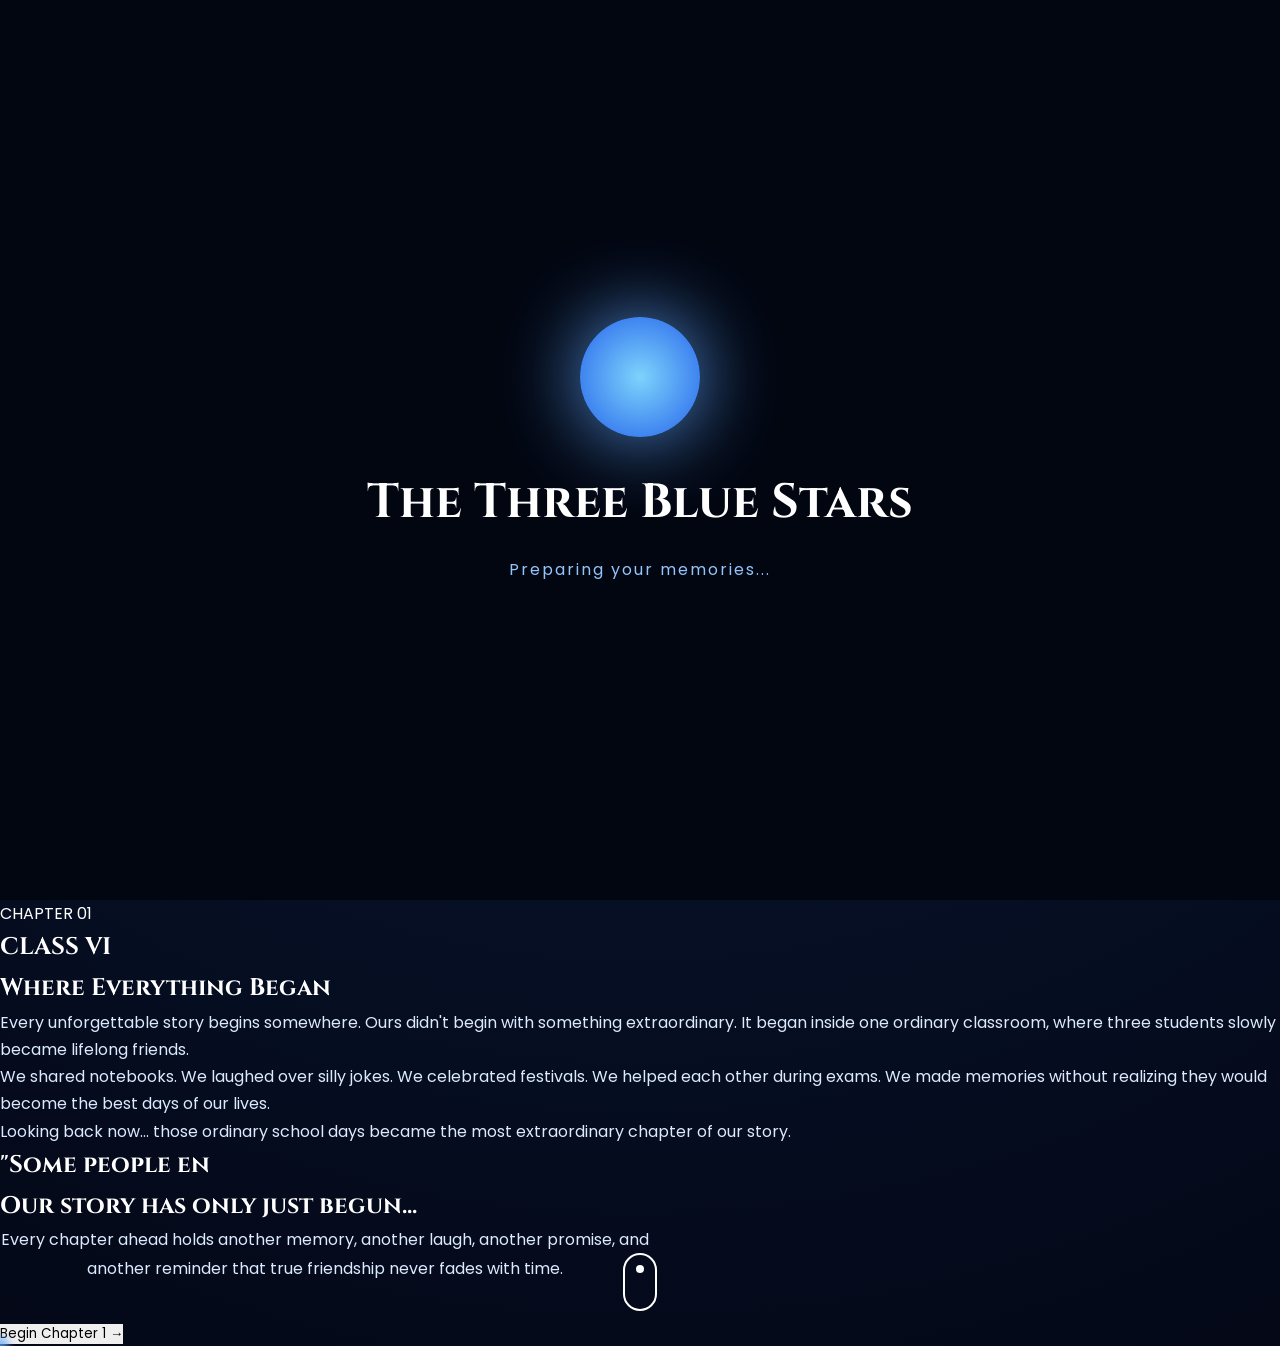
==== index.html @ 02bfa2e8 "Add files via upload" ====
<!DOCTYPE html>
<html lang="en">

<head>

    <meta charset="UTF-8">

    <meta name="viewport" content="width=device-width, initial-scale=1.0">

    <meta name="description"
        content="The Three Blue Stars - An anime-inspired friendship story of Nishita, Govind, and Harsh.">

    <meta name="theme-color" content="#050b2e">

    <!-- Open Graph -->

    <meta property="og:title" content="The Three Blue Stars">

    <meta property="og:description"
        content="A friendship journey written among the stars.">

    <meta property="og:type" content="website">

    <title>The Three Blue Stars</title>

    <!-- Styles -->

    <link rel="stylesheet" href="style.css">

    <!-- Google Fonts -->

    <link href="https://fonts.googleapis.com/css2?family=Cinzel:wght@400;700&family=Poppins:wght@300;400;500;600;700&display=swap"
        rel="stylesheet">

    <!-- Font Awesome -->

    <link rel="stylesheet"
        href="https://cdnjs.cloudflare.com/ajax/libs/font-awesome/6.7.1/css/all.min.css">

    <!-- AOS -->

    <link rel="stylesheet"
        href="https://unpkg.com/aos@2.3.4/dist/aos.css">

</head>

<body>

    <!-- ========================= -->
    <!-- LOADER -->
    <!-- ========================= -->

    <div id="loader">

        <div class="loader-content">

            <div class="planet"></div>

            <h1>The Three Blue Stars</h1>

            <p>Preparing your memories...</p>

        </div>

    </div>

    <!-- ========================= -->
    <!-- BACKGROUND -->
    <!-- ========================= -->

    <div id="stars"></div>

    <div id="stars2"></div>

    <div id="stars3"></div>

    <div class="gradient"></div>

    <!-- ========================= -->
    <!-- MUSIC -->
    <!-- ========================= -->

    <audio id="bgMusic" loop>

        <source src="assets/music/music.mp3" type="audio/mpeg">

    </audio>

    <button id="musicBtn">

        <i class="fa-solid fa-music"></i>

    </button>

    <main>

        <!-- ========================= -->
        <!-- HERO -->
        <!-- ========================= -->

        <section class="hero">

            <div class="hero-content">

                <h3 data-aos="fade-up">

                    AN ANIME STORY

                </h3>

                <h1 data-aos="zoom-in">

                    THE THREE

                    <br>

                    BLUE STARS

                </h1>

                <h2 data-aos="fade-up">

                    Nishita 💙 Govind 💙 Harsh

                </h2>

                <p data-aos="fade-up">

                    Some friendships don't need daily conversations.

                    <br><br>

                    They simply stay...

                    even when life changes.

                </p>

                <button id="startJourney">

                    Begin Our Journey

                </button>

            </div>

        </section>

        <!-- ========================= -->
        <!-- SCROLL -->
        <!-- ========================= -->

        <div class="scroll">

            <span></span>

        </div>

        <!-- ========================= -->
        <!-- CHAPTER 1 PREVIEW -->
        <!-- ========================= -->

        <section class="chapter">

            <div class="chapterTitle" data-aos="fade-up">

                CHAPTER 01

            </div>

            <h1 data-aos="zoom-in">

                CLASS VI

            </h1>

            <h2 data-aos="fade-up">

                Where Everything Began

            </h2>

            <div class="story">

                <p>

                    Every unforgettable story begins somewhere.

                    Ours didn't begin with something extraordinary.

                    It began inside one ordinary classroom,
                    where three students slowly became
                    lifelong friends.

                </p>

                <p>

                    We shared notebooks.

                    We laughed over silly jokes.

                    We celebrated festivals.

                    We helped each other during exams.

                    We made memories without realizing
                    they would become the best days of our lives.

                </p>

                <p>

                    Looking back now...

                    those ordinary school days became
                    the most extraordinary chapter of our story.

                </p>

            </div>

        </section>

                <!-- ========================= -->
        <!-- FRIENDSHIP QUOTE -->
        <!-- ========================= -->

        <section class="quote">

            <h1 data-aos="zoom-in">

                "Some people enter our lives for a season...

                You two became my home."

            </h1>

        </section>

        <!-- ========================= -->
        <!-- JOURNEY CONTINUES -->
        <!-- ========================= -->

        <section class="next">

            <h2>

                Our story has only just begun...

            </h2>

            <p style="max-width:650px;text-align:center;margin-bottom:35px;color:#dbeafe;line-height:1.8;">

                Every chapter ahead holds another memory,
                another laugh,
                another promise,
                and another reminder that true friendship
                never fades with time.

            </p>

            <a href="pages/chapter1.html">

                <button type="button">

                    Begin Chapter 1 →

                </button>

            </a>

        </section>

    </main>

    <!-- ========================= -->
    <!-- CURSOR -->
    <!-- ========================= -->

    <div class="cursor"></div>

    <!-- ========================= -->
    <!-- SCRIPTS -->
    <!-- ========================= -->

    <script src="https://unpkg.com/aos@2.3.4/dist/aos.js"></script>

    <script>

        AOS.init({

            duration: 1200,
            once: true,
            offset: 80

        });

        document.getElementById("startJourney").addEventListener("click", function () {

            window.location.href = "pages/chapter1.html";

        });

    </script>

    <script src="script.js"></script>

</body>

</html>
---- style.css ----
/*==================================================
THE THREE BLUE STARS
Premium Anime Friendship Website
Author : Nishita
==================================================*/


/*==================================================
GOOGLE FONT
==================================================*/

@import url('https://fonts.googleapis.com/css2?family=Cinzel:wght@400;600;700&family=Poppins:wght@300;400;500;600;700&display=swap');


/*==================================================
CSS VARIABLES
==================================================*/

:root{

    --bg:#040817;
    --bg2:#07142d;
    --primary:#60a5fa;
    --secondary:#2563eb;
    --light:#ffffff;
    --text:#dbeafe;
    --glass:rgba(255,255,255,.08);
    --border:rgba(255,255,255,.12);
    --shadow:0 15px 40px rgba(0,0,0,.35);
    --radius:28px;
    --transition:.4s ease;

}


/*==================================================
RESET
==================================================*/

*{

    margin:0;
    padding:0;
    box-sizing:border-box;

}

html{

    scroll-behavior:smooth;

}

body{

    background:
    radial-gradient(circle at top,#12326d 0%,#07142d 35%,#040817 100%);

    color:var(--light);

    font-family:'Poppins',sans-serif;

    overflow-x:hidden;

    min-height:100vh;

    line-height:1.7;

    position:relative;

}


/*==================================================
SCROLLBAR
==================================================*/

::-webkit-scrollbar{

    width:10px;

}

::-webkit-scrollbar-track{

    background:#020611;

}

::-webkit-scrollbar-thumb{

    background:linear-gradient(

    var(--secondary),

    var(--primary)

    );

    border-radius:50px;

}


/*==================================================
SELECTION
==================================================*/

::selection{

    background:#2563eb;

    color:white;

}


/*==================================================
HEADINGS
==================================================*/

h1,h2,h3{

    font-family:'Cinzel',serif;

    font-weight:700;

}

p{

    color:var(--text);

}


/*==================================================
LINKS
==================================================*/

a{

    color:inherit;

    text-decoration:none;

}


/*==================================================
IMAGES
==================================================*/

img{

    max-width:100%;

    display:block;

}


/*==================================================
BUTTONS
==================================================*/

button{

    cursor:pointer;

    border:none;

    outline:none;

    transition:var(--transition);

    font-family:'Poppins',sans-serif;

}


/*==================================================
BACKGROUND STARS
==================================================*/

#stars,
#stars2,
#stars3{

    position:fixed;

    inset:0;

    overflow:hidden;

    pointer-events:none;

    z-index:-3;

}

.star{

    position:absolute;

    width:2px;

    height:2px;

    background:white;

    border-radius:50%;

    animation:twinkle linear infinite;

}

@keyframes twinkle{

    0%{

        opacity:.2;

        transform:scale(.8);

    }

    50%{

        opacity:1;

        transform:scale(1.4);

    }

    100%{

        opacity:.2;

        transform:scale(.8);

    }

}


/*==================================================
GRADIENT OVERLAY
==================================================*/

.gradient{

    position:fixed;

    inset:0;

    background:

    radial-gradient(circle at center,

    rgba(96,165,250,.12),

    transparent 70%);

    pointer-events:none;

    z-index:-2;

}


/*==================================================
LOADER
==================================================*/

#loader{

    position:fixed;

    inset:0;

    background:#020611;

    display:flex;

    justify-content:center;

    align-items:center;

    z-index:99999;

    transition:.8s;

}

.loader-content{

    text-align:center;

}

.loader-content h1{

    margin-top:25px;

    font-size:48px;

    color:white;

}

.loader-content p{

    margin-top:12px;

    color:#93c5fd;

    letter-spacing:2px;

}

.planet{

    width:120px;

    height:120px;

    border-radius:50%;

    margin:auto;

    background:

    radial-gradient(circle,

    #7dd3fc,

    #2563eb);

    box-shadow:

    0 0 80px rgba(96,165,250,.9);

    animation:planetSpin 8s linear infinite;

}

@keyframes planetSpin{

    from{

        transform:rotate(0deg);

    }

    to{

        transform:rotate(360deg);

    }

}


/*==================================================
COMMON CONTAINER
==================================================*/

main{

    position:relative;

    z-index:2;

    width:100%;

}

section{

    position:relative;

}
/*==================================================
HERO SECTION
==================================================*/

.hero{

    width:100%;
    min-height:100vh;

    display:flex;
    justify-content:center;
    align-items:center;

    text-align:center;

    padding:80px 20px;

    position:relative;

}

.hero-content{

    width:100%;
    max-width:950px;

    z-index:10;

}

.hero h3{

    font-size:18px;

    letter-spacing:8px;

    color:#7dd3fc;

    text-transform:uppercase;

    margin-bottom:25px;

    animation:fadeDown 1s ease;

}

.hero h1{

    font-size:90px;

    line-height:1.05;

    margin-bottom:30px;

    background:linear-gradient(
    90deg,
    #ffffff,
    #7dd3fc,
    #60a5fa,
    #2563eb);

    -webkit-background-clip:text;
    -webkit-text-fill-color:transparent;

    text-shadow:

    0 0 35px rgba(96,165,250,.45);

    animation:zoomIn 1.2s ease;

}

.hero h2{

    font-size:34px;

    font-weight:500;

    color:white;

    margin-bottom:35px;

    animation:fadeUp 1.5s ease;

}

.hero p{

    font-size:21px;

    line-height:2;

    color:#dbeafe;

    max-width:760px;

    margin:auto;

    animation:fadeUp 1.8s ease;

}


/*==================================================
START BUTTON
==================================================*/

#startJourney{

    margin-top:50px;

    padding:18px 58px;

    border-radius:60px;

    font-size:18px;

    font-weight:700;

    color:white;

    background:

    linear-gradient(
    135deg,
    #2563eb,
    #60a5fa);

    box-shadow:

    0 0 30px rgba(59,130,246,.45);

    transition:.45s;

}

#startJourney:hover{

    transform:

    translateY(-8px)
    scale(1.05);

    box-shadow:

    0 0 70px rgba(96,165,250,.9);

}

#startJourney:active{

    transform:scale(.95);

}


/*==================================================
MUSIC BUTTON
==================================================*/

#musicBtn{

    position:fixed;

    top:30px;

    right:30px;

    width:60px;

    height:60px;

    border-radius:50%;

    background:rgba(255,255,255,.08);

    backdrop-filter:blur(18px);

    border:1px solid rgba(255,255,255,.15);

    color:white;

    font-size:22px;

    display:flex;

    justify-content:center;

    align-items:center;

    z-index:1000;

    transition:.35s;

}

#musicBtn:hover{

    transform:

    rotate(20deg)
    scale(1.1);

    background:#2563eb;

    box-shadow:

    0 0 30px rgba(59,130,246,.8);

}


/*==================================================
SCROLL INDICATOR
==================================================*/

.scroll{

    position:absolute;

    bottom:35px;

    left:50%;

    transform:translateX(-50%);

}

.scroll span{

    width:34px;

    height:58px;

    border:2px solid white;

    display:block;

    border-radius:40px;

    position:relative;

}

.scroll span::before{

    content:"";

    position:absolute;

    left:50%;

    top:10px;

    transform:translateX(-50%);

    width:8px;

    height:8px;

    border-radius:50%;

    background:white;

    animation:mouseScroll 2s infinite;

}

@keyframes mouseScroll{

    0%{

        top:10px;
        opacity:1;

    }

    100%{

        top:35px;
        opacity:0;

    }

}


/*==================================================
CURSOR GLOW
==================================================*/

.cursor{

    position:fixed;

    width:22px;

    height:22px;

    border-radius:50%;

    pointer-events:none;

    background:

    radial-gradient(circle,

    rgba(96,165,250,.95),

    transparent);

    filter:blur(3px);

    z-index:9999;

    transform:translate(-50%,-50%);

}


/*==================================================
FLOATING LIGHT EFFECT
==================================================*/

.hero::before{

    content:"";

    position:absolute;

    width:700px;

    height:700px;

    border-radius:50%;

    background:

    radial-gradient(circle,

    rgba(37,99,235,.18),

    transparent 70%);

    animation:floatGlow 8s ease-in-out infinite;

}

@keyframes floatGlow{

    0%{

        transform:translateY(-30px);

    }

    50%{

        transform:translateY(30px);

    }

    100%{

        transform:translateY(-30px);

    }

}


/*==================================================
ANIMATIONS
==================================================*/

@keyframes fadeDown{

    from{

        opacity:0;

        transform:translateY(-40px);

    }

    to{

        opacity:1;

        transform:translateY(0);

    }

}

@keyframes fadeUp{

    from{

        opacity:0;

        transform:translateY(50px);

    }

    to{

        opacity:1;

        transform:translateY(0);

    }

}

@keyframes zoomIn{

    from{

        opacity:0;

        transform:scale(.8);

    }

    to{

        opacity:1;

        transform:scale(1);

    }

}
/*==================================================
CHAPTER PAGES
==================================================*/

.chapter-page{

    width:100%;
    min-height:100vh;

    padding:80px 8%;

    position:relative;

}

.back-home{

    margin-bottom:60px;

}

.back-home a{

    display:inline-flex;

    align-items:center;

    gap:12px;

    padding:14px 28px;

    border-radius:50px;

    background:rgba(255,255,255,.06);

    border:1px solid rgba(255,255,255,.1);

    backdrop-filter:blur(18px);

    transition:.4s;

}

.back-home a:hover{

    background:#2563eb;

    transform:translateY(-5px);

    box-shadow:0 10px 35px rgba(59,130,246,.4);

}


/*==================================================
CHAPTER HERO
==================================================*/

.chapterHero{

    text-align:center;

    margin-bottom:90px;

}

.chapterHero h3{

    color:#7dd3fc;

    letter-spacing:8px;

    margin-bottom:20px;

    font-size:18px;

}

.chapterHero h1{

    font-size:72px;

    margin-bottom:20px;

    background:linear-gradient(90deg,#fff,#7dd3fc,#60a5fa);

    -webkit-background-clip:text;

    -webkit-text-fill-color:transparent;

}

.chapterHero h2{

    color:#dbeafe;

    font-weight:400;

    font-size:28px;

}


/*==================================================
GLASS CARD
==================================================*/

.glass{

    width:100%;

    background:rgba(255,255,255,.07);

    backdrop-filter:blur(20px);

    border:1px solid rgba(255,255,255,.12);

    border-radius:30px;

    padding:45px;

    box-shadow:0 20px 50px rgba(0,0,0,.25);

    transition:.45s;

}

.glass:hover{

    transform:translateY(-10px);

    box-shadow:0 25px 60px rgba(59,130,246,.25);

}


/*==================================================
SCENE
==================================================*/

.scene{

    margin:80px auto;

    max-width:1000px;

}

.scene h2{

    font-size:38px;

    margin-bottom:30px;

    color:white;

}

.scene p{

    font-size:20px;

    line-height:2;

    color:#dbeafe;

}

.reverse{

    text-align:right;

}


/*==================================================
STORY CARD
==================================================*/

.storyCard{

    background:rgba(255,255,255,.05);

    border-left:4px solid #60a5fa;

    padding:30px;

    border-radius:20px;

    margin:30px 0;

    transition:.4s;

}

.storyCard:hover{

    transform:translateX(10px);

    background:rgba(96,165,250,.08);

}


/*==================================================
MISSION CARDS
==================================================*/

.missionContainer{

    display:grid;

    grid-template-columns:repeat(auto-fit,minmax(320px,1fr));

    gap:35px;

    margin-top:60px;

}

.missionCard{

    background:rgba(255,255,255,.06);

    border:1px solid rgba(255,255,255,.12);

    border-radius:28px;

    padding:35px;

    backdrop-filter:blur(18px);

    transition:.45s;

}

.missionCard:hover{

    transform:translateY(-12px);

    box-shadow:0 20px 55px rgba(59,130,246,.25);

}

.level{

    display:inline-block;

    background:#2563eb;

    padding:8px 20px;

    border-radius:30px;

    margin-bottom:25px;

    font-size:14px;

    letter-spacing:2px;

}

.missionCard h2{

    margin-bottom:20px;

    color:white;

}

.missionCard p{

    margin-bottom:30px;

    line-height:1.9;

}

.missionBtn{

    width:100%;

    padding:16px;

    border-radius:40px;

    background:linear-gradient(135deg,#2563eb,#60a5fa);

    color:white;

    font-weight:600;

}

.missionBtn:hover{

    transform:scale(1.03);

}


/*==================================================
QUOTE SECTION
==================================================*/

.quoteSection{

    padding:120px 20px;

    text-align:center;

}

.quoteSection blockquote{

    max-width:900px;

    margin:auto;

    font-size:38px;

    line-height:1.8;

    color:#bfdbfe;

    font-family:'Cinzel',serif;

}


/*==================================================
NAVIGATION BUTTONS
==================================================*/

.navigationButtons{

    display:flex;

    justify-content:space-between;

    align-items:center;

    margin-top:80px;

    gap:20px;

}

.navButton{

    padding:18px 40px;

    border-radius:50px;

    background:linear-gradient(135deg,#2563eb,#60a5fa);

    transition:.4s;

}

.navButton:hover{

    transform:translateY(-6px);

    box-shadow:0 15px 40px rgba(59,130,246,.45);

}
/*==================================================
CHARACTER SECTION
==================================================*/

.characterGrid{

    display:grid;
    grid-template-columns:repeat(auto-fit,minmax(320px,1fr));
    gap:35px;
    margin:80px auto;

}

.characterCard{

    background:rgba(255,255,255,.06);

    backdrop-filter:blur(18px);

    border:1px solid rgba(255,255,255,.12);

    border-radius:30px;

    padding:40px;

    text-align:center;

    transition:.45s;

    overflow:hidden;

    position:relative;

}

.characterCard::before{

    content:"";

    position:absolute;

    top:-120px;
    left:-120px;

    width:240px;
    height:240px;

    border-radius:50%;

    background:rgba(96,165,250,.08);

}

.characterCard:hover{

    transform:translateY(-12px);

    box-shadow:0 25px 60px rgba(59,130,246,.3);

}

.characterCard h2{

    font-size:34px;

    margin-bottom:12px;

}

.role{

    color:#7dd3fc;

    margin-bottom:25px;

    letter-spacing:2px;

}

.stats{

    text-align:left;

    margin-top:25px;

}

.stats p{

    margin:14px 0;

    color:#dbeafe;

}


/*==================================================
TEAM STATS
==================================================*/

.teamSection{

    margin:120px auto;

}

.teamStats{

    display:grid;

    grid-template-columns:repeat(auto-fit,minmax(220px,1fr));

    gap:25px;

    margin-top:40px;

}

.teamStats article{

    background:rgba(255,255,255,.05);

    border-radius:25px;

    padding:35px;

    text-align:center;

}

.teamStats h1{

    color:#7dd3fc;

    font-size:42px;

    margin-top:15px;

}


/*==================================================
TIMELINE
==================================================*/

.timeline{

    max-width:900px;

    margin:80px auto;

    position:relative;

}

.timeline::before{

    content:"";

    position:absolute;

    left:50%;

    top:0;

    width:4px;

    height:100%;

    background:#60a5fa;

    transform:translateX(-50%);

}

.timelineItem{

    width:100%;

    margin:70px 0;

    position:relative;

}

.year{

    width:90px;

    height:90px;

    border-radius:50%;

    background:#2563eb;

    display:flex;

    justify-content:center;

    align-items:center;

    font-weight:bold;

    margin:auto;

    box-shadow:0 0 25px rgba(96,165,250,.6);

}

.timelineItem .glass{

    margin-top:25px;

}


/*==================================================
PROMISE BOX
==================================================*/

.promiseBox{

    max-width:900px;

    margin:100px auto;

    text-align:center;

}

.promiseBox h2{

    margin-bottom:25px;

}

.promiseBox p{

    font-size:20px;

    line-height:2;

}


/*==================================================
PROMISE CARDS
==================================================*/

.promiseGrid{

    display:grid;

    grid-template-columns:repeat(auto-fit,minmax(220px,1fr));

    gap:25px;

    margin-top:40px;

}

.promiseCard{

    background:rgba(255,255,255,.06);

    border-radius:22px;

    padding:30px;

    transition:.35s;

}

.promiseCard:hover{

    transform:translateY(-8px);

    box-shadow:0 15px 40px rgba(96,165,250,.3);

}


/*==================================================
CERTIFICATE
==================================================*/

.certificate{

    display:flex;

    justify-content:center;

    margin:100px auto;

}

.certificateCard{

    width:100%;

    max-width:900px;

    background:

    linear-gradient(
    135deg,
    rgba(255,255,255,.08),
    rgba(96,165,250,.08));

    border:3px solid #60a5fa;

    border-radius:35px;

    padding:60px;

    text-align:center;

    box-shadow:

    0 0 40px rgba(96,165,250,.35);

}

.certificateCard h1{

    font-size:58px;

    margin:20px 0;

}

.certificateCard h2{

    color:#7dd3fc;

    margin:15px 0;

}

.certificateCard p{

    margin:25px auto;

    max-width:700px;

    line-height:2;

}

.friends{

    color:white;

    font-size:42px;

}

.downloadBtn{

    margin-top:35px;

    padding:18px 50px;

    border:none;

    border-radius:50px;

    background:

    linear-gradient(
    135deg,
    #2563eb,
    #60a5fa);

    color:white;

    font-size:18px;

    font-weight:600;

    cursor:pointer;

    transition:.4s;

}

.downloadBtn:hover{

    transform:translateY(-6px);

    box-shadow:0 0 35px rgba(96,165,250,.7);

}


/*==================================================
COUNTDOWN
==================================================*/

.countdownBox{

    max-width:900px;

    margin:100px auto;

    text-align:center;

}

#countdown{

    display:flex;

    justify-content:center;

    flex-wrap:wrap;

    gap:25px;

    margin:40px 0;

}

.timeBox{

    width:130px;

    background:rgba(255,255,255,.06);

    border-radius:25px;

    padding:25px;

}

.timeBox span{

    display:block;

    font-size:42px;

    font-weight:bold;

    color:#7dd3fc;

}

.timeBox small{

    color:#dbeafe;

    letter-spacing:2px;

}
/*==================================================
ENDING LETTER
==================================================*/

.endingLetter{

    max-width:900px;

    margin:100px auto;

}

.endingLetter h2{

    text-align:center;

    margin-bottom:35px;

    font-size:42px;

}

.endingLetter p{

    font-size:20px;

    line-height:2;

    margin:18px 0;

}

.signature{

    text-align:right;

    margin-top:35px;

    color:#7dd3fc;

    font-size:24px;

}


/*==================================================
CREDITS
==================================================*/

.credits{

    text-align:center;

    padding:120px 20px 80px;

}

.credits h3{

    color:#7dd3fc;

    letter-spacing:4px;

    margin-bottom:15px;

}

.credits h1{

    font-size:55px;

    margin-bottom:20px;

}

.credits p{

    color:#dbeafe;

}


/*==================================================
ENDING SCREEN
==================================================*/

.endingScreen{

    min-height:100vh;

    display:flex;

    flex-direction:column;

    justify-content:center;

    align-items:center;

    text-align:center;

    padding:60px 20px;

}

.endingScreen h1{

    font-size:70px;

    line-height:1.4;

    background:linear-gradient(
    90deg,
    #ffffff,
    #7dd3fc,
    #60a5fa);

    -webkit-background-clip:text;
    -webkit-text-fill-color:transparent;

}

.endingScreen h2{

    margin:35px 0;

    font-size:42px;

}

.endingScreen p{

    max-width:750px;

    font-size:22px;

    line-height:2;

}


/*==================================================
FIREWORKS
==================================================*/

#fireworks{

    position:fixed;

    inset:0;

    width:100%;

    height:100%;

    pointer-events:none;

    z-index:999;

}


/*==================================================
UTILITY CLASSES
==================================================*/

.text-center{

    text-align:center;

}

.mt-50{

    margin-top:50px;

}

.mb-50{

    margin-bottom:50px;

}

.hidden{

    display:none;

}


/*==================================================
HOVER EFFECTS
==================================================*/

.glass,
.characterCard,
.missionCard,
.promiseCard,
.storyCard,
.certificateCard{

    transition:.45s;

}

.glass:hover,
.characterCard:hover,
.missionCard:hover,
.promiseCard:hover,
.storyCard:hover,
.certificateCard:hover{

    transform:translateY(-10px);

}


/*==================================================
FADE ANIMATION
==================================================*/

.fadeIn{

    animation:fadeIn 1s ease forwards;

}

@keyframes fadeIn{

    from{

        opacity:0;

        transform:translateY(40px);

    }

    to{

        opacity:1;

        transform:translateY(0);

    }

}


/*==================================================
FLOAT ANIMATION
==================================================*/

.float{

    animation:float 5s ease-in-out infinite;

}

@keyframes float{

    0%{

        transform:translateY(0);

    }

    50%{

        transform:translateY(-12px);

    }

    100%{

        transform:translateY(0);

    }

}


/*==================================================
GLOW ANIMATION
==================================================*/

.glow{

    animation:glow 2.5s infinite alternate;

}

@keyframes glow{

    from{

        box-shadow:0 0 20px rgba(96,165,250,.4);

    }

    to{

        box-shadow:0 0 50px rgba(96,165,250,.9);

    }

}


/*==================================================
RESPONSIVE
==================================================*/

@media(max-width:992px){

.hero h1{

font-size:68px;

}

.chapterHero h1{

font-size:56px;

}

.quoteSection blockquote{

font-size:30px;

}

.timeline::before{

left:25px;

}

.year{

margin-left:0;

}

.timelineItem{

padding-left:70px;

}

.navigationButtons{

flex-direction:column;

}

}

@media(max-width:768px){

.hero{

padding:100px 20px;

}

.hero h1{

font-size:52px;

}

.hero h2{

font-size:26px;

}

.hero p{

font-size:18px;

}

.chapterHero h1{

font-size:42px;

}

.chapterHero h2{

font-size:22px;

}

.glass{

padding:28px;

}

.scene p{

font-size:18px;

}

.quoteSection blockquote{

font-size:24px;

}

.teamStats{

grid-template-columns:1fr;

}

.characterGrid{

grid-template-columns:1fr;

}

.missionContainer{

grid-template-columns:1fr;

}

.promiseGrid{

grid-template-columns:1fr;

}

#countdown{

gap:15px;

}

.timeBox{

width:100px;

padding:18px;

}

.timeBox span{

font-size:30px;

}

.certificateCard{

padding:35px;

}

.certificateCard h1{

font-size:36px;

}

.friends{

font-size:30px;

}

}

@media(max-width:480px){

.hero h1{

font-size:40px;

}

.hero h2{

font-size:22px;

}

.hero p{

font-size:16px;

}

#startJourney{

padding:16px 34px;

font-size:16px;

}

.chapterHero h1{

font-size:34px;

}

.quoteSection blockquote{

font-size:20px;

line-height:1.7;

}

.endingScreen h1{

font-size:42px;

}

.endingScreen h2{

font-size:28px;

}

.endingScreen p{

font-size:17px;

}

#musicBtn{

width:50px;

height:50px;

font-size:18px;

top:20px;

right:20px;

}

}


/*==================================================
THE END
==================================================*/
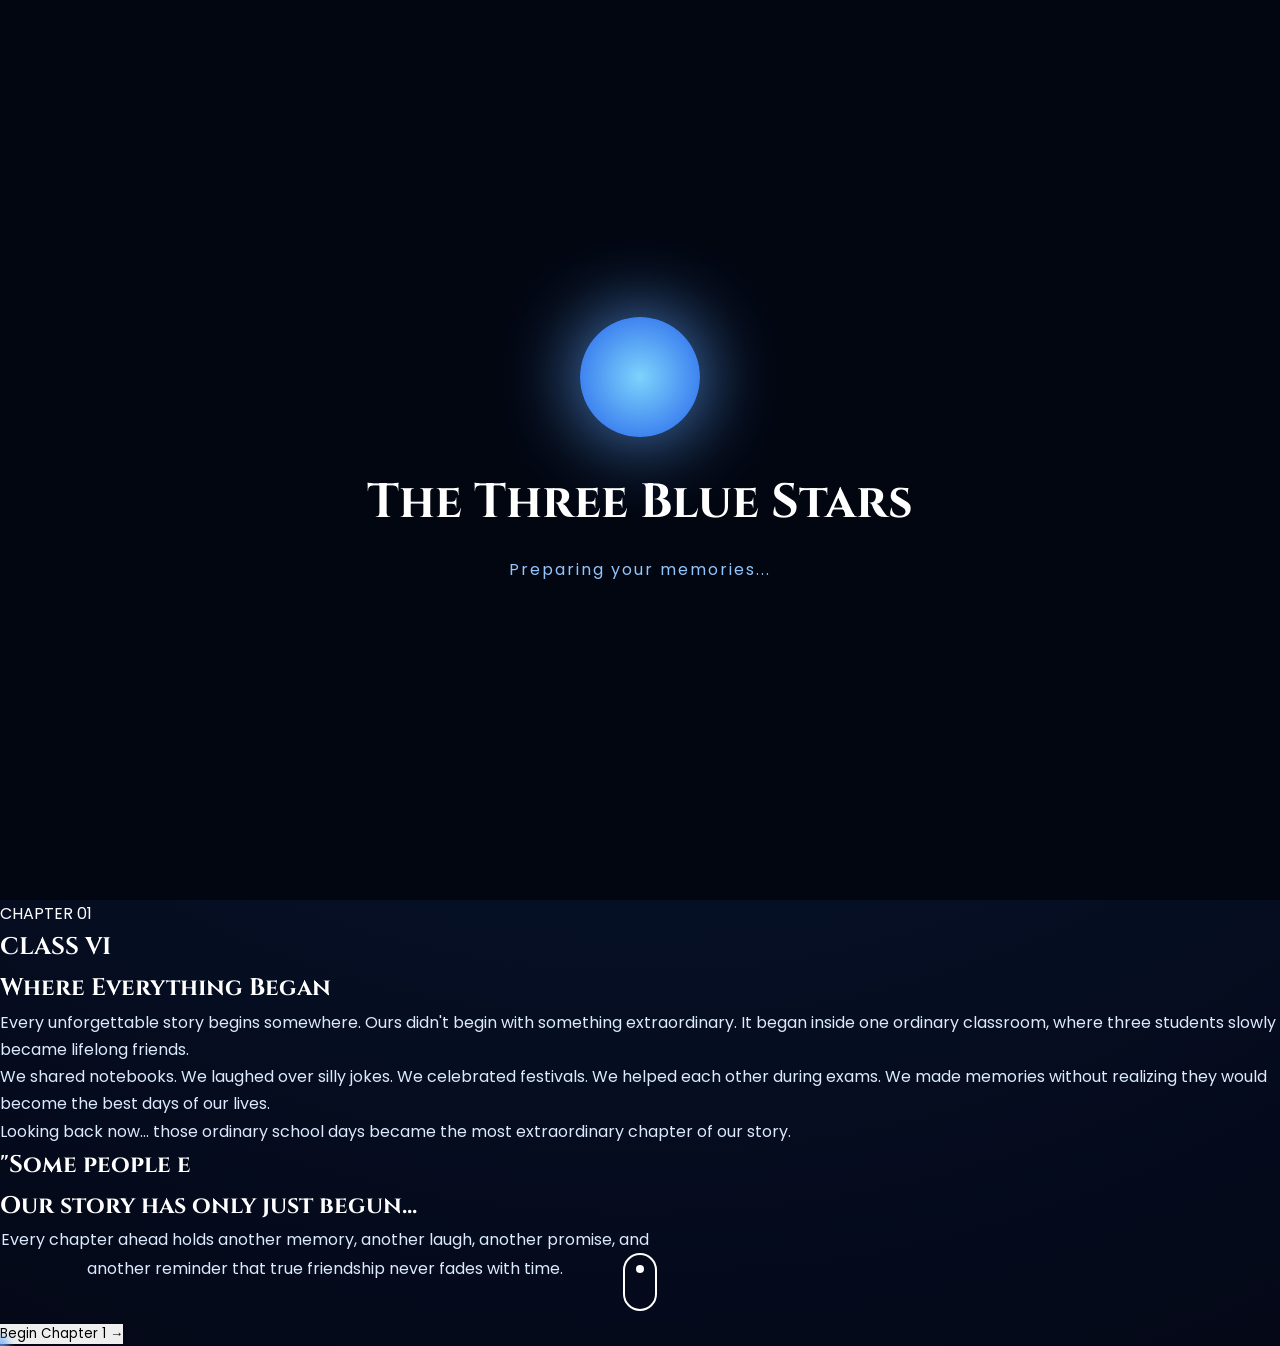
==== commit 61cfcbee: "Add files via upload" ====
--- a/index.html
+++ b/index.html
@@ -82,7 +82,7 @@
 
     <audio id="bgMusic" loop>
 
-        <source src="assets/music/music.mp3" type="audio/mpeg">
+        <source src="music.mp3" type="audio/mpeg">
 
     </audio>
 
@@ -260,7 +260,7 @@
 
             </p>
 
-            <a href="pages/chapter1.html">
+            <a href="chapter1.html">
 
                 <button type="button">
 
@@ -298,7 +298,7 @@
 
         document.getElementById("startJourney").addEventListener("click", function () {
 
-            window.location.href = "pages/chapter1.html";
+            window.location.href = "chapter1.html";
 
         });
 
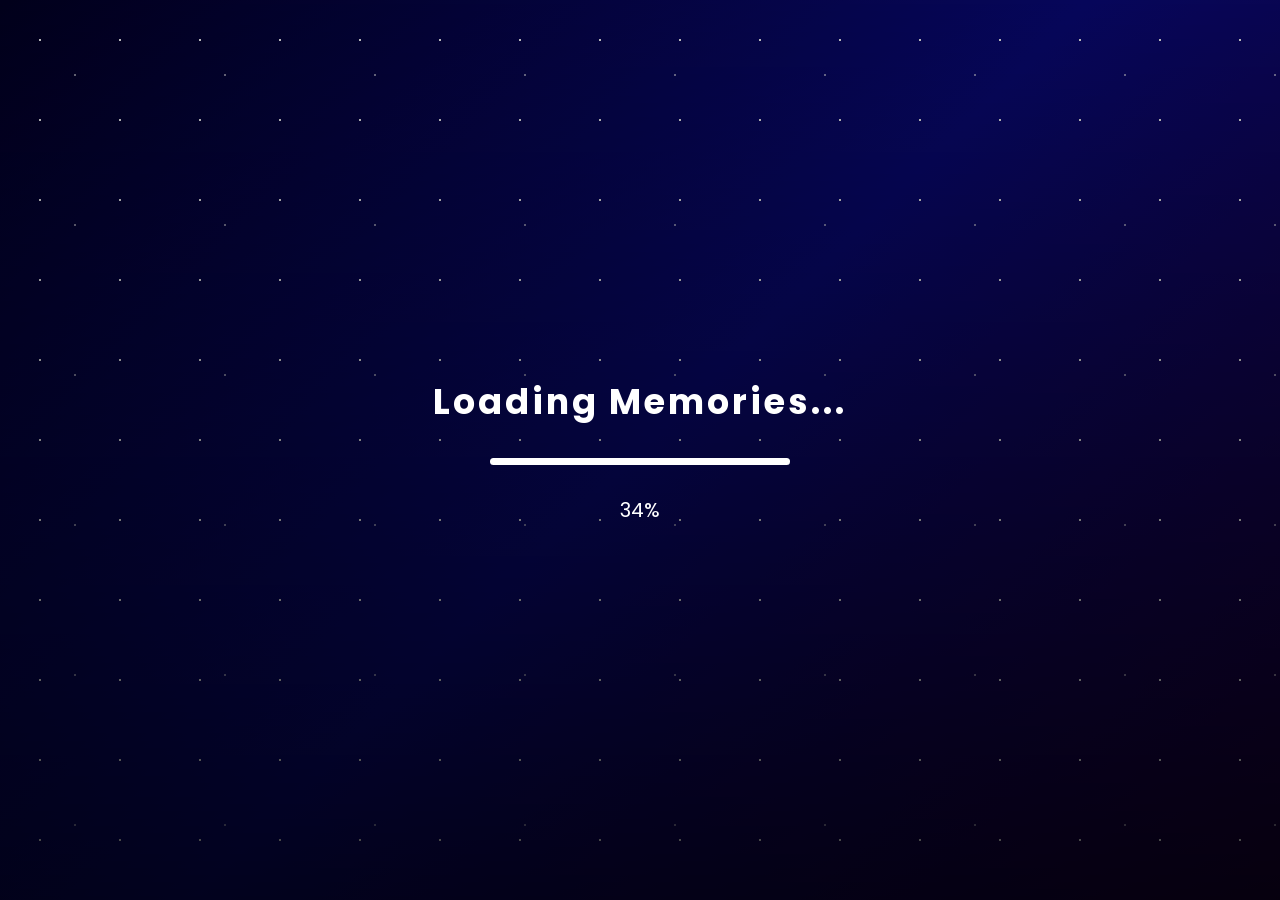
==== commit 3bd9b67d: "Add files via upload" ====
--- a/index.html
+++ b/index.html
@@ -3,308 +3,140 @@
 
 <head>
 
-    <meta charset="UTF-8">
+<meta charset="UTF-8">
+<meta name="viewport" content="width=device-width, initial-scale=1.0">
 
-    <meta name="viewport" content="width=device-width, initial-scale=1.0">
+<title>Our Friendship Story ❤️</title>
 
-    <meta name="description"
-        content="The Three Blue Stars - An anime-inspired friendship story of Nishita, Govind, and Harsh.">
+<link rel="stylesheet" href="style.css">
 
-    <meta name="theme-color" content="#050b2e">
-
-    <!-- Open Graph -->
-
-    <meta property="og:title" content="The Three Blue Stars">
-
-    <meta property="og:description"
-        content="A friendship journey written among the stars.">
-
-    <meta property="og:type" content="website">
-
-    <title>The Three Blue Stars</title>
-
-    <!-- Styles -->
-
-    <link rel="stylesheet" href="style.css">
-
-    <!-- Google Fonts -->
-
-    <link href="https://fonts.googleapis.com/css2?family=Cinzel:wght@400;700&family=Poppins:wght@300;400;500;600;700&display=swap"
-        rel="stylesheet">
-
-    <!-- Font Awesome -->
-
-    <link rel="stylesheet"
-        href="https://cdnjs.cloudflare.com/ajax/libs/font-awesome/6.7.1/css/all.min.css">
-
-    <!-- AOS -->
-
-    <link rel="stylesheet"
-        href="https://unpkg.com/aos@2.3.4/dist/aos.css">
+<link href="https://fonts.googleapis.com/css2?family=Poppins:wght@300;400;600;700&display=swap" rel="stylesheet">
 
 </head>
 
+
 <body>
 
-    <!-- ========================= -->
-    <!-- LOADER -->
-    <!-- ========================= -->
 
-    <div id="loader">
+<!-- Background -->
 
-        <div class="loader-content">
+<div class="stars"></div>
+<div class="stars2"></div>
+<div class="overlay"></div>
 
-            <div class="planet"></div>
 
-            <h1>The Three Blue Stars</h1>
 
-            <p>Preparing your memories...</p>
+<!-- Music -->
 
-        </div>
+<audio id="music" loop>
 
-    </div>
+<source src="music.mp3" type="audio/mp3">
 
-    <!-- ========================= -->
-    <!-- BACKGROUND -->
-    <!-- ========================= -->
+</audio>
 
-    <div id="stars"></div>
 
-    <div id="stars2"></div>
 
-    <div id="stars3"></div>
+<!-- Loading Screen -->
 
-    <div class="gradient"></div>
+<div id="loading">
 
-    <!-- ========================= -->
-    <!-- MUSIC -->
-    <!-- ========================= -->
 
-    <audio id="bgMusic" loop>
+<h2>
+Loading Memories...
+</h2>
 
-        <source src="music.mp3" type="audio/mpeg">
 
-    </audio>
+<div class="loader">
 
-    <button id="musicBtn">
+<div class="line"></div>
 
-        <i class="fa-solid fa-music"></i>
+</div>
 
-    </button>
 
-    <main>
+<p id="percent">
+0%
+</p>
 
-        <!-- ========================= -->
-        <!-- HERO -->
-        <!-- ========================= -->
 
-        <section class="hero">
+</div>
 
-            <div class="hero-content">
 
-                <h3 data-aos="fade-up">
 
-                    AN ANIME STORY
 
-                </h3>
+<!-- Main Story -->
 
-                <h1 data-aos="zoom-in">
 
-                    THE THREE
+<section id="home" class="hidden">
 
-                    <br>
 
-                    BLUE STARS
+<div class="intro-card">
 
-                </h1>
 
-                <h2 data-aos="fade-up">
+<h1 class="title">
 
-                    Nishita 💙 Govind 💙 Harsh
+Happy Friendship Day ❤️
 
-                </h2>
+</h1>
 
-                <p data-aos="fade-up">
 
-                    Some friendships don't need daily conversations.
 
-                    <br><br>
+<h2 class="subtitle">
 
-                    They simply stay...
+From Standard 6...
 
-                    even when life changes.
+<br>
 
-                </p>
+To Third Year...
 
-                <button id="startJourney">
+<br><br>
 
-                    Begin Our Journey
 
-                </button>
+Three people.
 
-            </div>
+Three personalities.
 
-        </section>
+One unforgettable journey.
 
-        <!-- ========================= -->
-        <!-- SCROLL -->
-        <!-- ========================= -->
 
-        <div class="scroll">
+</h2>
 
-            <span></span>
 
-        </div>
 
-        <!-- ========================= -->
-        <!-- CHAPTER 1 PREVIEW -->
-        <!-- ========================= -->
 
-        <section class="chapter">
+<p class="intro-text">
 
-            <div class="chapterTitle" data-aos="fade-up">
 
-                CHAPTER 01
+A story of laughter,
 
-            </div>
+memories,
 
-            <h1 data-aos="zoom-in">
+dreams,
 
-                CLASS VI
+and a friendship that stayed strong through every chapter.
 
-            </h1>
 
-            <h2 data-aos="fade-up">
+</p>
 
-                Where Everything Began
 
-            </h2>
 
-            <div class="story">
+<button id="startBtn">
 
-                <p>
+Begin Our Journey →
 
-                    Every unforgettable story begins somewhere.
+</button>
 
-                    Ours didn't begin with something extraordinary.
 
-                    It began inside one ordinary classroom,
-                    where three students slowly became
-                    lifelong friends.
 
-                </p>
+</div>
 
-                <p>
 
-                    We shared notebooks.
+</section>
 
-                    We laughed over silly jokes.
 
-                    We celebrated festivals.
 
-                    We helped each other during exams.
 
-                    We made memories without realizing
-                    they would become the best days of our lives.
+<script src="script.js"></script>
 
-                </p>
-
-                <p>
-
-                    Looking back now...
-
-                    those ordinary school days became
-                    the most extraordinary chapter of our story.
-
-                </p>
-
-            </div>
-
-        </section>
-
-                <!-- ========================= -->
-        <!-- FRIENDSHIP QUOTE -->
-        <!-- ========================= -->
-
-        <section class="quote">
-
-            <h1 data-aos="zoom-in">
-
-                "Some people enter our lives for a season...
-
-                You two became my home."
-
-            </h1>
-
-        </section>
-
-        <!-- ========================= -->
-        <!-- JOURNEY CONTINUES -->
-        <!-- ========================= -->
-
-        <section class="next">
-
-            <h2>
-
-                Our story has only just begun...
-
-            </h2>
-
-            <p style="max-width:650px;text-align:center;margin-bottom:35px;color:#dbeafe;line-height:1.8;">
-
-                Every chapter ahead holds another memory,
-                another laugh,
-                another promise,
-                and another reminder that true friendship
-                never fades with time.
-
-            </p>
-
-            <a href="chapter1.html">
-
-                <button type="button">
-
-                    Begin Chapter 1 →
-
-                </button>
-
-            </a>
-
-        </section>
-
-    </main>
-
-    <!-- ========================= -->
-    <!-- CURSOR -->
-    <!-- ========================= -->
-
-    <div class="cursor"></div>
-
-    <!-- ========================= -->
-    <!-- SCRIPTS -->
-    <!-- ========================= -->
-
-    <script src="https://unpkg.com/aos@2.3.4/dist/aos.js"></script>
-
-    <script>
-
-        AOS.init({
-
-            duration: 1200,
-            once: true,
-            offset: 80
-
-        });
-
-        document.getElementById("startJourney").addEventListener("click", function () {
-
-            window.location.href = "chapter1.html";
-
-        });
-
-    </script>
-
-    <script src="script.js"></script>
 
 </body>
 
--- a/style.css
+++ b/style.css
@@ -1,2196 +1,747 @@
-/*==================================================
-THE THREE BLUE STARS
-Premium Anime Friendship Website
-Author : Nishita
-==================================================*/
-
-
-/*==================================================
-GOOGLE FONT
-==================================================*/
-
-@import url('https://fonts.googleapis.com/css2?family=Cinzel:wght@400;600;700&family=Poppins:wght@300;400;500;600;700&display=swap');
-
-
-/*==================================================
-CSS VARIABLES
-==================================================*/
-
-:root{
-
-    --bg:#040817;
-    --bg2:#07142d;
-    --primary:#60a5fa;
-    --secondary:#2563eb;
-    --light:#ffffff;
-    --text:#dbeafe;
-    --glass:rgba(255,255,255,.08);
-    --border:rgba(255,255,255,.12);
-    --shadow:0 15px 40px rgba(0,0,0,.35);
-    --radius:28px;
-    --transition:.4s ease;
-
-}
-
-
-/*==================================================
-RESET
-==================================================*/
-
 *{
-
     margin:0;
     padding:0;
     box-sizing:border-box;
-
-}
-
-html{
-
-    scroll-behavior:smooth;
-
-}
+    font-family:'Poppins',sans-serif;
+}
+
 
 body{
 
+    min-height:100vh;
+    overflow-x:hidden;
+
     background:
-    radial-gradient(circle at top,#12326d 0%,#07142d 35%,#040817 100%);
-
-    color:var(--light);
-
-    font-family:'Poppins',sans-serif;
-
-    overflow-x:hidden;
-
-    min-height:100vh;
-
-    line-height:1.7;
-
-    position:relative;
-
-}
-
-
-/*==================================================
-SCROLLBAR
-==================================================*/
-
-::-webkit-scrollbar{
-
-    width:10px;
-
-}
-
-::-webkit-scrollbar-track{
-
-    background:#020611;
-
-}
-
-::-webkit-scrollbar-thumb{
-
-    background:linear-gradient(
-
-    var(--secondary),
-
-    var(--primary)
-
-    );
-
-    border-radius:50px;
-
-}
-
-
-/*==================================================
-SELECTION
-==================================================*/
-
-::selection{
-
-    background:#2563eb;
+    linear-gradient(135deg,#020024,#090979,#1b003b);
 
     color:white;
-
-}
-
-
-/*==================================================
-HEADINGS
-==================================================*/
-
-h1,h2,h3{
-
-    font-family:'Cinzel',serif;
-
-    font-weight:700;
-
-}
-
-p{
-
-    color:var(--text);
-
-}
-
-
-/*==================================================
-LINKS
-==================================================*/
-
-a{
-
-    color:inherit;
-
-    text-decoration:none;
-
-}
-
-
-/*==================================================
-IMAGES
-==================================================*/
-
-img{
-
-    max-width:100%;
-
-    display:block;
-
-}
-
-
-/*==================================================
-BUTTONS
-==================================================*/
-
-button{
-
-    cursor:pointer;
-
-    border:none;
-
-    outline:none;
-
-    transition:var(--transition);
-
-    font-family:'Poppins',sans-serif;
-
-}
-
-
-/*==================================================
-BACKGROUND STARS
-==================================================*/
-
-#stars,
-#stars2,
-#stars3{
-
-    position:fixed;
-
-    inset:0;
-
-    overflow:hidden;
-
-    pointer-events:none;
-
-    z-index:-3;
-
-}
-
-.star{
-
-    position:absolute;
-
-    width:2px;
-
-    height:2px;
-
-    background:white;
-
-    border-radius:50%;
-
-    animation:twinkle linear infinite;
-
-}
-
-@keyframes twinkle{
-
-    0%{
-
-        opacity:.2;
-
-        transform:scale(.8);
-
-    }
-
-    50%{
-
-        opacity:1;
-
-        transform:scale(1.4);
-
-    }
-
-    100%{
-
-        opacity:.2;
-
-        transform:scale(.8);
-
-    }
-
-}
-
-
-/*==================================================
-GRADIENT OVERLAY
-==================================================*/
-
-.gradient{
-
-    position:fixed;
-
-    inset:0;
-
-    background:
-
-    radial-gradient(circle at center,
-
-    rgba(96,165,250,.12),
-
-    transparent 70%);
-
-    pointer-events:none;
-
-    z-index:-2;
-
-}
-
-
-/*==================================================
-LOADER
-==================================================*/
-
-#loader{
-
-    position:fixed;
-
-    inset:0;
-
-    background:#020611;
-
-    display:flex;
-
-    justify-content:center;
-
-    align-items:center;
-
-    z-index:99999;
-
-    transition:.8s;
-
-}
-
-.loader-content{
-
-    text-align:center;
-
-}
-
-.loader-content h1{
-
-    margin-top:25px;
-
-    font-size:48px;
-
-    color:white;
-
-}
-
-.loader-content p{
-
-    margin-top:12px;
-
-    color:#93c5fd;
-
-    letter-spacing:2px;
-
-}
-
-.planet{
-
-    width:120px;
-
-    height:120px;
-
-    border-radius:50%;
-
-    margin:auto;
-
-    background:
-
-    radial-gradient(circle,
-
-    #7dd3fc,
-
-    #2563eb);
-
-    box-shadow:
-
-    0 0 80px rgba(96,165,250,.9);
-
-    animation:planetSpin 8s linear infinite;
-
-}
-
-@keyframes planetSpin{
-
-    from{
-
-        transform:rotate(0deg);
-
-    }
-
-    to{
-
-        transform:rotate(360deg);
-
-    }
-
-}
-
-
-/*==================================================
-COMMON CONTAINER
-==================================================*/
-
-main{
-
-    position:relative;
-
-    z-index:2;
-
-    width:100%;
-
-}
-
-section{
-
-    position:relative;
-
-}
-/*==================================================
-HERO SECTION
-==================================================*/
-
-.hero{
-
-    width:100%;
-    min-height:100vh;
 
     display:flex;
     justify-content:center;
     align-items:center;
 
-    text-align:center;
-
-    padding:80px 20px;
-
-    position:relative;
-
-}
-
-.hero-content{
-
+    transition:1.5s;
+
+}
+
+
+
+/* Galaxy Background */
+
+
+.stars,
+.stars2{
+
+    position:fixed;
     width:100%;
-    max-width:950px;
-
-    z-index:10;
-
-}
-
-.hero h3{
-
-    font-size:18px;
-
-    letter-spacing:8px;
-
-    color:#7dd3fc;
-
-    text-transform:uppercase;
-
-    margin-bottom:25px;
-
-    animation:fadeDown 1s ease;
-
-}
-
-.hero h1{
-
-    font-size:90px;
-
-    line-height:1.05;
-
-    margin-bottom:30px;
-
-    background:linear-gradient(
-    90deg,
-    #ffffff,
-    #7dd3fc,
-    #60a5fa,
-    #2563eb);
-
-    -webkit-background-clip:text;
-    -webkit-text-fill-color:transparent;
-
-    text-shadow:
-
-    0 0 35px rgba(96,165,250,.45);
-
-    animation:zoomIn 1.2s ease;
-
-}
-
-.hero h2{
-
-    font-size:34px;
-
-    font-weight:500;
-
-    color:white;
-
-    margin-bottom:35px;
-
-    animation:fadeUp 1.5s ease;
-
-}
-
-.hero p{
-
-    font-size:21px;
-
-    line-height:2;
-
-    color:#dbeafe;
-
-    max-width:760px;
-
-    margin:auto;
-
-    animation:fadeUp 1.8s ease;
-
-}
-
-
-/*==================================================
-START BUTTON
-==================================================*/
-
-#startJourney{
-
-    margin-top:50px;
-
-    padding:18px 58px;
-
-    border-radius:60px;
-
-    font-size:18px;
-
-    font-weight:700;
-
-    color:white;
-
-    background:
-
-    linear-gradient(
-    135deg,
-    #2563eb,
-    #60a5fa);
-
-    box-shadow:
-
-    0 0 30px rgba(59,130,246,.45);
-
-    transition:.45s;
-
-}
-
-#startJourney:hover{
-
-    transform:
-
-    translateY(-8px)
-    scale(1.05);
-
-    box-shadow:
-
-    0 0 70px rgba(96,165,250,.9);
-
-}
-
-#startJourney:active{
-
-    transform:scale(.95);
-
-}
-
-
-/*==================================================
-MUSIC BUTTON
-==================================================*/
-
-#musicBtn{
-
-    position:fixed;
-
-    top:30px;
-
-    right:30px;
-
-    width:60px;
-
-    height:60px;
-
-    border-radius:50%;
-
-    background:rgba(255,255,255,.08);
-
-    backdrop-filter:blur(18px);
-
-    border:1px solid rgba(255,255,255,.15);
-
-    color:white;
-
-    font-size:22px;
-
-    display:flex;
-
-    justify-content:center;
-
-    align-items:center;
-
-    z-index:1000;
-
-    transition:.35s;
-
-}
-
-#musicBtn:hover{
-
-    transform:
-
-    rotate(20deg)
-    scale(1.1);
-
-    background:#2563eb;
-
-    box-shadow:
-
-    0 0 30px rgba(59,130,246,.8);
-
-}
-
-
-/*==================================================
-SCROLL INDICATOR
-==================================================*/
-
-.scroll{
-
-    position:absolute;
-
-    bottom:35px;
-
-    left:50%;
-
-    transform:translateX(-50%);
-
-}
-
-.scroll span{
-
-    width:34px;
-
-    height:58px;
-
-    border:2px solid white;
-
-    display:block;
-
-    border-radius:40px;
-
-    position:relative;
-
-}
-
-.scroll span::before{
-
-    content:"";
-
-    position:absolute;
-
-    left:50%;
-
-    top:10px;
-
-    transform:translateX(-50%);
-
-    width:8px;
-
-    height:8px;
-
-    border-radius:50%;
-
-    background:white;
-
-    animation:mouseScroll 2s infinite;
-
-}
-
-@keyframes mouseScroll{
-
-    0%{
-
-        top:10px;
-        opacity:1;
-
-    }
-
-    100%{
-
-        top:35px;
-        opacity:0;
-
-    }
-
-}
-
-
-/*==================================================
-CURSOR GLOW
-==================================================*/
-
-.cursor{
-
-    position:fixed;
-
-    width:22px;
-
-    height:22px;
-
-    border-radius:50%;
-
-    pointer-events:none;
-
-    background:
-
-    radial-gradient(circle,
-
-    rgba(96,165,250,.95),
-
-    transparent);
-
-    filter:blur(3px);
-
-    z-index:9999;
-
-    transform:translate(-50%,-50%);
-
-}
-
-
-/*==================================================
-FLOATING LIGHT EFFECT
-==================================================*/
-
-.hero::before{
-
-    content:"";
-
-    position:absolute;
-
-    width:700px;
-
-    height:700px;
-
-    border-radius:50%;
-
-    background:
-
-    radial-gradient(circle,
-
-    rgba(37,99,235,.18),
-
-    transparent 70%);
-
-    animation:floatGlow 8s ease-in-out infinite;
-
-}
-
-@keyframes floatGlow{
-
-    0%{
-
-        transform:translateY(-30px);
-
-    }
-
-    50%{
-
-        transform:translateY(30px);
-
-    }
-
-    100%{
-
-        transform:translateY(-30px);
-
-    }
-
-}
-
-
-/*==================================================
-ANIMATIONS
-==================================================*/
-
-@keyframes fadeDown{
-
-    from{
-
-        opacity:0;
-
-        transform:translateY(-40px);
-
-    }
-
-    to{
-
-        opacity:1;
-
-        transform:translateY(0);
-
-    }
-
-}
-
-@keyframes fadeUp{
-
-    from{
-
-        opacity:0;
-
-        transform:translateY(50px);
-
-    }
-
-    to{
-
-        opacity:1;
-
-        transform:translateY(0);
-
-    }
-
-}
-
-@keyframes zoomIn{
-
-    from{
-
-        opacity:0;
-
-        transform:scale(.8);
-
-    }
-
-    to{
-
-        opacity:1;
-
-        transform:scale(1);
-
-    }
-
-}
-/*==================================================
-CHAPTER PAGES
-==================================================*/
-
-.chapter-page{
-
-    width:100%;
-    min-height:100vh;
-
-    padding:80px 8%;
-
-    position:relative;
-
-}
-
-.back-home{
-
-    margin-bottom:60px;
-
-}
-
-.back-home a{
-
-    display:inline-flex;
-
-    align-items:center;
-
-    gap:12px;
-
-    padding:14px 28px;
-
-    border-radius:50px;
-
-    background:rgba(255,255,255,.06);
-
-    border:1px solid rgba(255,255,255,.1);
-
-    backdrop-filter:blur(18px);
-
-    transition:.4s;
-
-}
-
-.back-home a:hover{
-
-    background:#2563eb;
-
-    transform:translateY(-5px);
-
-    box-shadow:0 10px 35px rgba(59,130,246,.4);
-
-}
-
-
-/*==================================================
-CHAPTER HERO
-==================================================*/
-
-.chapterHero{
-
-    text-align:center;
-
-    margin-bottom:90px;
-
-}
-
-.chapterHero h3{
-
-    color:#7dd3fc;
-
-    letter-spacing:8px;
-
-    margin-bottom:20px;
-
-    font-size:18px;
-
-}
-
-.chapterHero h1{
-
-    font-size:72px;
-
-    margin-bottom:20px;
-
-    background:linear-gradient(90deg,#fff,#7dd3fc,#60a5fa);
-
-    -webkit-background-clip:text;
-
-    -webkit-text-fill-color:transparent;
-
-}
-
-.chapterHero h2{
-
-    color:#dbeafe;
-
-    font-weight:400;
-
-    font-size:28px;
-
-}
-
-
-/*==================================================
-GLASS CARD
-==================================================*/
-
-.glass{
-
-    width:100%;
-
-    background:rgba(255,255,255,.07);
-
-    backdrop-filter:blur(20px);
-
-    border:1px solid rgba(255,255,255,.12);
-
-    border-radius:30px;
-
-    padding:45px;
-
-    box-shadow:0 20px 50px rgba(0,0,0,.25);
-
-    transition:.45s;
-
-}
-
-.glass:hover{
-
-    transform:translateY(-10px);
-
-    box-shadow:0 25px 60px rgba(59,130,246,.25);
-
-}
-
-
-/*==================================================
-SCENE
-==================================================*/
-
-.scene{
-
-    margin:80px auto;
-
-    max-width:1000px;
-
-}
-
-.scene h2{
-
-    font-size:38px;
-
-    margin-bottom:30px;
-
-    color:white;
-
-}
-
-.scene p{
-
-    font-size:20px;
-
-    line-height:2;
-
-    color:#dbeafe;
-
-}
-
-.reverse{
-
-    text-align:right;
-
-}
-
-
-/*==================================================
-STORY CARD
-==================================================*/
-
-.storyCard{
-
-    background:rgba(255,255,255,.05);
-
-    border-left:4px solid #60a5fa;
-
-    padding:30px;
-
-    border-radius:20px;
-
-    margin:30px 0;
-
-    transition:.4s;
-
-}
-
-.storyCard:hover{
-
-    transform:translateX(10px);
-
-    background:rgba(96,165,250,.08);
-
-}
-
-
-/*==================================================
-MISSION CARDS
-==================================================*/
-
-.missionContainer{
-
-    display:grid;
-
-    grid-template-columns:repeat(auto-fit,minmax(320px,1fr));
-
-    gap:35px;
-
-    margin-top:60px;
-
-}
-
-.missionCard{
-
-    background:rgba(255,255,255,.06);
-
-    border:1px solid rgba(255,255,255,.12);
-
-    border-radius:28px;
-
-    padding:35px;
-
-    backdrop-filter:blur(18px);
-
-    transition:.45s;
-
-}
-
-.missionCard:hover{
-
-    transform:translateY(-12px);
-
-    box-shadow:0 20px 55px rgba(59,130,246,.25);
-
-}
-
-.level{
-
-    display:inline-block;
-
-    background:#2563eb;
-
-    padding:8px 20px;
-
-    border-radius:30px;
-
-    margin-bottom:25px;
-
-    font-size:14px;
-
-    letter-spacing:2px;
-
-}
-
-.missionCard h2{
-
-    margin-bottom:20px;
-
-    color:white;
-
-}
-
-.missionCard p{
-
-    margin-bottom:30px;
-
-    line-height:1.9;
-
-}
-
-.missionBtn{
-
-    width:100%;
-
-    padding:16px;
-
-    border-radius:40px;
-
-    background:linear-gradient(135deg,#2563eb,#60a5fa);
-
-    color:white;
-
-    font-weight:600;
-
-}
-
-.missionBtn:hover{
-
-    transform:scale(1.03);
-
-}
-
-
-/*==================================================
-QUOTE SECTION
-==================================================*/
-
-.quoteSection{
-
-    padding:120px 20px;
-
-    text-align:center;
-
-}
-
-.quoteSection blockquote{
-
-    max-width:900px;
-
-    margin:auto;
-
-    font-size:38px;
-
-    line-height:1.8;
-
-    color:#bfdbfe;
-
-    font-family:'Cinzel',serif;
-
-}
-
-
-/*==================================================
-NAVIGATION BUTTONS
-==================================================*/
-
-.navigationButtons{
-
-    display:flex;
-
-    justify-content:space-between;
-
-    align-items:center;
-
-    margin-top:80px;
-
-    gap:20px;
-
-}
-
-.navButton{
-
-    padding:18px 40px;
-
-    border-radius:50px;
-
-    background:linear-gradient(135deg,#2563eb,#60a5fa);
-
-    transition:.4s;
-
-}
-
-.navButton:hover{
-
-    transform:translateY(-6px);
-
-    box-shadow:0 15px 40px rgba(59,130,246,.45);
-
-}
-/*==================================================
-CHARACTER SECTION
-==================================================*/
-
-.characterGrid{
-
-    display:grid;
-    grid-template-columns:repeat(auto-fit,minmax(320px,1fr));
-    gap:35px;
-    margin:80px auto;
-
-}
-
-.characterCard{
-
-    background:rgba(255,255,255,.06);
-
-    backdrop-filter:blur(18px);
-
-    border:1px solid rgba(255,255,255,.12);
-
-    border-radius:30px;
-
-    padding:40px;
-
-    text-align:center;
-
-    transition:.45s;
-
-    overflow:hidden;
-
-    position:relative;
-
-}
-
-.characterCard::before{
-
-    content:"";
-
-    position:absolute;
-
-    top:-120px;
-    left:-120px;
-
-    width:240px;
-    height:240px;
-
-    border-radius:50%;
-
-    background:rgba(96,165,250,.08);
-
-}
-
-.characterCard:hover{
-
-    transform:translateY(-12px);
-
-    box-shadow:0 25px 60px rgba(59,130,246,.3);
-
-}
-
-.characterCard h2{
-
-    font-size:34px;
-
-    margin-bottom:12px;
-
-}
-
-.role{
-
-    color:#7dd3fc;
-
-    margin-bottom:25px;
-
-    letter-spacing:2px;
-
-}
-
-.stats{
-
-    text-align:left;
-
-    margin-top:25px;
-
-}
-
-.stats p{
-
-    margin:14px 0;
-
-    color:#dbeafe;
-
-}
-
-
-/*==================================================
-TEAM STATS
-==================================================*/
-
-.teamSection{
-
-    margin:120px auto;
-
-}
-
-.teamStats{
-
-    display:grid;
-
-    grid-template-columns:repeat(auto-fit,minmax(220px,1fr));
-
-    gap:25px;
-
-    margin-top:40px;
-
-}
-
-.teamStats article{
-
-    background:rgba(255,255,255,.05);
-
-    border-radius:25px;
-
-    padding:35px;
-
-    text-align:center;
-
-}
-
-.teamStats h1{
-
-    color:#7dd3fc;
-
-    font-size:42px;
-
-    margin-top:15px;
-
-}
-
-
-/*==================================================
-TIMELINE
-==================================================*/
-
-.timeline{
-
-    max-width:900px;
-
-    margin:80px auto;
-
-    position:relative;
-
-}
-
-.timeline::before{
-
-    content:"";
-
-    position:absolute;
-
-    left:50%;
-
-    top:0;
-
-    width:4px;
-
     height:100%;
-
-    background:#60a5fa;
-
-    transform:translateX(-50%);
-
-}
-
-.timelineItem{
-
-    width:100%;
-
-    margin:70px 0;
-
-    position:relative;
-
-}
-
-.year{
-
-    width:90px;
-
-    height:90px;
-
-    border-radius:50%;
-
-    background:#2563eb;
-
-    display:flex;
-
-    justify-content:center;
-
-    align-items:center;
-
-    font-weight:bold;
-
-    margin:auto;
-
-    box-shadow:0 0 25px rgba(96,165,250,.6);
-
-}
-
-.timelineItem .glass{
-
-    margin-top:25px;
-
-}
-
-
-/*==================================================
-PROMISE BOX
-==================================================*/
-
-.promiseBox{
-
-    max-width:900px;
-
-    margin:100px auto;
-
-    text-align:center;
-
-}
-
-.promiseBox h2{
-
-    margin-bottom:25px;
-
-}
-
-.promiseBox p{
-
-    font-size:20px;
-
-    line-height:2;
-
-}
-
-
-/*==================================================
-PROMISE CARDS
-==================================================*/
-
-.promiseGrid{
-
-    display:grid;
-
-    grid-template-columns:repeat(auto-fit,minmax(220px,1fr));
-
-    gap:25px;
-
-    margin-top:40px;
-
-}
-
-.promiseCard{
-
-    background:rgba(255,255,255,.06);
-
-    border-radius:22px;
-
-    padding:30px;
-
-    transition:.35s;
-
-}
-
-.promiseCard:hover{
-
-    transform:translateY(-8px);
-
-    box-shadow:0 15px 40px rgba(96,165,250,.3);
-
-}
-
-
-/*==================================================
-CERTIFICATE
-==================================================*/
-
-.certificate{
-
-    display:flex;
-
-    justify-content:center;
-
-    margin:100px auto;
-
-}
-
-.certificateCard{
-
-    width:100%;
-
-    max-width:900px;
-
-    background:
-
-    linear-gradient(
-    135deg,
-    rgba(255,255,255,.08),
-    rgba(96,165,250,.08));
-
-    border:3px solid #60a5fa;
-
-    border-radius:35px;
-
-    padding:60px;
-
-    text-align:center;
-
-    box-shadow:
-
-    0 0 40px rgba(96,165,250,.35);
-
-}
-
-.certificateCard h1{
-
-    font-size:58px;
-
-    margin:20px 0;
-
-}
-
-.certificateCard h2{
-
-    color:#7dd3fc;
-
-    margin:15px 0;
-
-}
-
-.certificateCard p{
-
-    margin:25px auto;
-
-    max-width:700px;
-
-    line-height:2;
-
-}
-
-.friends{
-
-    color:white;
-
-    font-size:42px;
-
-}
-
-.downloadBtn{
-
-    margin-top:35px;
-
-    padding:18px 50px;
-
-    border:none;
-
-    border-radius:50px;
-
-    background:
-
-    linear-gradient(
-    135deg,
-    #2563eb,
-    #60a5fa);
-
-    color:white;
-
-    font-size:18px;
-
-    font-weight:600;
-
-    cursor:pointer;
-
-    transition:.4s;
-
-}
-
-.downloadBtn:hover{
-
-    transform:translateY(-6px);
-
-    box-shadow:0 0 35px rgba(96,165,250,.7);
-
-}
-
-
-/*==================================================
-COUNTDOWN
-==================================================*/
-
-.countdownBox{
-
-    max-width:900px;
-
-    margin:100px auto;
-
-    text-align:center;
-
-}
-
-#countdown{
-
-    display:flex;
-
-    justify-content:center;
-
-    flex-wrap:wrap;
-
-    gap:25px;
-
-    margin:40px 0;
-
-}
-
-.timeBox{
-
-    width:130px;
-
-    background:rgba(255,255,255,.06);
-
-    border-radius:25px;
-
-    padding:25px;
-
-}
-
-.timeBox span{
-
-    display:block;
-
-    font-size:42px;
-
-    font-weight:bold;
-
-    color:#7dd3fc;
-
-}
-
-.timeBox small{
-
-    color:#dbeafe;
-
-    letter-spacing:2px;
-
-}
-/*==================================================
-ENDING LETTER
-==================================================*/
-
-.endingLetter{
-
-    max-width:900px;
-
-    margin:100px auto;
-
-}
-
-.endingLetter h2{
-
-    text-align:center;
-
-    margin-bottom:35px;
-
-    font-size:42px;
-
-}
-
-.endingLetter p{
-
-    font-size:20px;
-
-    line-height:2;
-
-    margin:18px 0;
-
-}
-
-.signature{
-
-    text-align:right;
-
-    margin-top:35px;
-
-    color:#7dd3fc;
-
-    font-size:24px;
-
-}
-
-
-/*==================================================
-CREDITS
-==================================================*/
-
-.credits{
-
-    text-align:center;
-
-    padding:120px 20px 80px;
-
-}
-
-.credits h3{
-
-    color:#7dd3fc;
-
-    letter-spacing:4px;
-
-    margin-bottom:15px;
-
-}
-
-.credits h1{
-
-    font-size:55px;
-
-    margin-bottom:20px;
-
-}
-
-.credits p{
-
-    color:#dbeafe;
-
-}
-
-
-/*==================================================
-ENDING SCREEN
-==================================================*/
-
-.endingScreen{
-
-    min-height:100vh;
-
-    display:flex;
-
-    flex-direction:column;
-
-    justify-content:center;
-
-    align-items:center;
-
-    text-align:center;
-
-    padding:60px 20px;
-
-}
-
-.endingScreen h1{
-
-    font-size:70px;
-
-    line-height:1.4;
-
-    background:linear-gradient(
-    90deg,
-    #ffffff,
-    #7dd3fc,
-    #60a5fa);
-
-    -webkit-background-clip:text;
-    -webkit-text-fill-color:transparent;
-
-}
-
-.endingScreen h2{
-
-    margin:35px 0;
-
-    font-size:42px;
-
-}
-
-.endingScreen p{
-
-    max-width:750px;
-
-    font-size:22px;
-
-    line-height:2;
-
-}
-
-
-/*==================================================
-FIREWORKS
-==================================================*/
-
-#fireworks{
-
-    position:fixed;
-
-    inset:0;
-
-    width:100%;
-
-    height:100%;
-
-    pointer-events:none;
-
-    z-index:999;
-
-}
-
-
-/*==================================================
-UTILITY CLASSES
-==================================================*/
-
-.text-center{
-
-    text-align:center;
-
-}
-
-.mt-50{
-
-    margin-top:50px;
-
-}
-
-.mb-50{
-
-    margin-bottom:50px;
-
-}
+    background-repeat:repeat;
+    z-index:-3;
+
+}
+
+
+
+.stars{
+
+background-image:
+radial-gradient(white 1px,transparent 1px);
+
+background-size:80px 80px;
+
+animation:
+moveStars 50s linear infinite;
+
+}
+
+
+
+.stars2{
+
+background-image:
+radial-gradient(#ffffff88 1px,transparent 1px);
+
+background-size:150px 150px;
+
+animation:
+moveStars 90s linear infinite;
+
+}
+
+
+
+@keyframes moveStars{
+
+from{
+
+transform:translateY(0);
+
+}
+
+to{
+
+transform:translateY(-500px);
+
+}
+
+}
+
+
+
+
+.overlay{
+
+position:fixed;
+
+height:100%;
+width:100%;
+
+background:
+linear-gradient(
+rgba(0,0,0,.25),
+rgba(0,0,0,.75)
+);
+
+z-index:-2;
+
+}
+
+
+
+
+
+/* Loading */
+
+
+#loading{
+
+position:absolute;
+
+text-align:center;
+
+animation:fadeIn 2s;
+
+}
+
+
+
+#loading h2{
+
+font-size:35px;
+
+letter-spacing:3px;
+
+}
+
+
+
+.loader{
+
+width:300px;
+
+height:7px;
+
+background:#ffffff30;
+
+border-radius:20px;
+
+margin:30px auto;
+
+overflow:hidden;
+
+}
+
+
+
+.line{
+
+height:100%;
+
+background:white;
+
+box-shadow:
+0 0 20px white;
+
+animation:
+load 4s forwards;
+
+}
+
+
+
+@keyframes load{
+
+from{
+
+width:0%;
+
+}
+
+to{
+
+width:100%;
+
+}
+
+}
+
+
+
+
+
+#percent{
+
+font-size:20px;
+
+}
+
+
+
+
 
 .hidden{
 
-    display:none;
-
-}
-
-
-/*==================================================
-HOVER EFFECTS
-==================================================*/
-
-.glass,
-.characterCard,
-.missionCard,
-.promiseCard,
-.storyCard,
-.certificateCard{
-
-    transition:.45s;
-
-}
-
-.glass:hover,
-.characterCard:hover,
-.missionCard:hover,
-.promiseCard:hover,
-.storyCard:hover,
-.certificateCard:hover{
-
-    transform:translateY(-10px);
-
-}
-
-
-/*==================================================
-FADE ANIMATION
-==================================================*/
-
-.fadeIn{
-
-    animation:fadeIn 1s ease forwards;
-
-}
-
-@keyframes fadeIn{
-
-    from{
-
-        opacity:0;
-
-        transform:translateY(40px);
-
-    }
-
-    to{
-
-        opacity:1;
-
-        transform:translateY(0);
-
-    }
-
-}
-
-
-/*==================================================
-FLOAT ANIMATION
-==================================================*/
-
-.float{
-
-    animation:float 5s ease-in-out infinite;
-
-}
-
-@keyframes float{
-
-    0%{
-
-        transform:translateY(0);
-
-    }
-
-    50%{
-
-        transform:translateY(-12px);
-
-    }
-
-    100%{
-
-        transform:translateY(0);
-
-    }
-
-}
-
-
-/*==================================================
-GLOW ANIMATION
-==================================================*/
-
-.glow{
-
-    animation:glow 2.5s infinite alternate;
-
-}
-
-@keyframes glow{
-
-    from{
-
-        box-shadow:0 0 20px rgba(96,165,250,.4);
-
-    }
-
-    to{
-
-        box-shadow:0 0 50px rgba(96,165,250,.9);
-
-    }
-
-}
-
-
-/*==================================================
-RESPONSIVE
-==================================================*/
-
-@media(max-width:992px){
-
-.hero h1{
-
-font-size:68px;
-
-}
-
-.chapterHero h1{
-
-font-size:56px;
-
-}
-
-.quoteSection blockquote{
-
-font-size:30px;
-
-}
-
-.timeline::before{
-
-left:25px;
-
-}
-
-.year{
-
-margin-left:0;
-
-}
-
-.timelineItem{
-
-padding-left:70px;
-
-}
-
-.navigationButtons{
-
-flex-direction:column;
-
-}
-
-}
-
-@media(max-width:768px){
-
-.hero{
-
-padding:100px 20px;
-
-}
-
-.hero h1{
-
-font-size:52px;
-
-}
-
-.hero h2{
-
-font-size:26px;
-
-}
-
-.hero p{
+display:none;
+
+}
+
+
+
+
+
+/* Main Glass Card */
+
+
+#home,
+.container,
+.intro-card{
+
+
+max-width:900px;
+
+text-align:center;
+
+padding:50px;
+
+
+background:
+
+rgba(255,255,255,.08);
+
+
+backdrop-filter:
+blur(20px);
+
+
+border-radius:30px;
+
+
+border:
+
+1px solid rgba(255,255,255,.2);
+
+
+box-shadow:
+
+0 0 50px rgba(255,255,255,.15);
+
+
+animation:
+
+appear 2s ease;
+
+
+}
+
+
+
+@keyframes appear{
+
+
+from{
+
+opacity:0;
+
+transform:
+translateY(50px);
+
+}
+
+
+to{
+
+opacity:1;
+
+transform:
+translateY(0);
+
+}
+
+
+}
+
+
+
+
+
+.title{
+
+
+font-size:60px;
+
+font-weight:700;
+
+letter-spacing:5px;
+
+
+text-shadow:
+
+0 0 20px white;
+
+
+margin-bottom:25px;
+
+
+}
+
+
+
+.subtitle{
+
+font-size:23px;
+
+line-height:1.8;
+
+font-weight:300;
+
+opacity:.9;
+
+}
+
+
+
+.intro-text{
+
+margin:25px 0;
 
 font-size:18px;
 
-}
-
-.chapterHero h1{
-
-font-size:42px;
-
-}
-
-.chapterHero h2{
-
-font-size:22px;
-
-}
-
-.glass{
-
-padding:28px;
-
-}
-
-.scene p{
+line-height:1.8;
+
+}
+
+
+
+
+/* Chapter Story */
+
+
+.story{
+
+font-size:20px;
+
+line-height:2;
+
+margin-top:30px;
+
+}
+
+
+
+.story h2{
+
+color:#ffd369;
+
+}
+
+
+
+
+
+/* Buttons */
+
+
+button{
+
+
+padding:15px 45px;
+
+
+border:none;
+
+
+border-radius:50px;
+
 
 font-size:18px;
 
-}
-
-.quoteSection blockquote{
-
-font-size:24px;
-
-}
-
-.teamStats{
-
-grid-template-columns:1fr;
-
-}
-
-.characterGrid{
-
-grid-template-columns:1fr;
-
-}
-
-.missionContainer{
-
-grid-template-columns:1fr;
-
-}
-
-.promiseGrid{
-
-grid-template-columns:1fr;
-
-}
-
-#countdown{
-
-gap:15px;
-
-}
-
-.timeBox{
-
-width:100px;
-
-padding:18px;
-
-}
-
-.timeBox span{
-
-font-size:30px;
-
-}
-
-.certificateCard{
-
-padding:35px;
-
-}
-
-.certificateCard h1{
-
-font-size:36px;
-
-}
-
-.friends{
-
-font-size:30px;
-
-}
-
-}
-
-@media(max-width:480px){
-
-.hero h1{
-
-font-size:40px;
-
-}
-
-.hero h2{
-
-font-size:22px;
-
-}
-
-.hero p{
+
+cursor:pointer;
+
+
+background:white;
+
+
+color:#111;
+
+
+transition:.4s;
+
+
+box-shadow:
+
+0 0 25px rgba(255,255,255,.5);
+
+
+}
+
+
+
+button:hover{
+
+
+transform:scale(1.1);
+
+
+box-shadow:
+
+0 0 40px white;
+
+
+}
+
+
+
+
+/* Shooting Star */
+
+
+body::before{
+
+
+content:"";
+
+
+position:fixed;
+
+
+width:3px;
+
+
+height:100px;
+
+
+background:white;
+
+
+top:-100px;
+
+
+right:20%;
+
+
+animation:
+
+shoot 6s infinite;
+
+
+}
+
+
+
+@keyframes shoot{
+
+
+from{
+
+transform:
+translateY(0)
+rotate(45deg);
+
+}
+
+
+to{
+
+transform:
+translateY(900px)
+rotate(45deg);
+
+}
+
+
+}
+
+
+
+
+
+/* Sakura */
+
+
+.sakura{
+
+
+position:fixed;
+
+top:-30px;
+
+font-size:25px;
+
+animation:
+fall 10s linear infinite;
+
+
+}
+
+
+
+@keyframes fall{
+
+
+from{
+
+transform:
+translateY(-10vh)
+rotate(0deg);
+
+}
+
+
+to{
+
+transform:
+translateY(110vh)
+rotate(360deg);
+
+}
+
+
+}
+
+
+
+
+
+/* Vintage Letter */
+
+.envelope {
+  position: relative;
+  width: 340px;
+  height: 220px;
+  margin: 50px auto;
+  background: linear-gradient(180deg, #f5ecd9 0%, #f0e3ce 100%);
+  border: 1px solid #d6b992;
+  border-radius: 18px;
+  cursor: pointer;
+  box-shadow: 0 24px 50px rgba(0, 0, 0, 0.2);
+  overflow: visible;
+}
+
+.flap {
+  position: absolute;
+  top: 0;
+  left: 0;
+  width: 100%;
+  height: 140px;
+  background: linear-gradient(180deg, #d9b183 0%, #b17846 100%);
+  clip-path: polygon(0 0, 100% 0, 50% 100%);
+  transform-origin: top;
+  transform-style: preserve-3d;
+  backface-visibility: hidden;
+  transition: transform 0.8s ease;
+  z-index: 5;
+}
+
+.seal {
+  position: absolute;
+  left: 50%;
+  bottom: 36px;
+  transform: translateX(-50%);
+  width: 76px;
+  height: 76px;
+  background: radial-gradient(circle at 30% 30%, #ff6b4a, #9b1d1d);
+  border-radius: 50%;
+  box-shadow: inset 0 6px 12px rgba(0, 0, 0, 0.2), 0 10px 20px rgba(0, 0, 0, 0.18);
+  z-index: 4;
+}
+
+.seal::before {
+  content: '';
+  position: absolute;
+  left: 50%;
+  top: 50%;
+  width: 24px;
+  height: 24px;
+  background: rgba(255, 255, 255, 0.12);
+  border-radius: 50%;
+  transform: translate(-50%, -50%);
+}
+
+.letter {
+  position: absolute;
+  left: 50%;
+  top: 160px;
+  width: 280px;
+  min-height: 260px;
+  padding: 28px;
+  background: radial-gradient(circle at 20% 20%, #fff9eb 0%, #f4e0b8 35%, #e0c58a 100%);
+  color: #3f2f1d;
+  border: 1px solid rgba(156, 111, 61, 0.45);
+  border-radius: 18px;
+  box-shadow: 0 30px 60px rgba(0, 0, 0, 0.22);
+  opacity: 0;
+  transform: translate(-50%, 80px);
+  transition: transform 1s cubic-bezier(0.22, 1, 0.36, 1), opacity 0.9s ease;
+  z-index: 6;
+  overflow: hidden;
+  font-family: 'Segoe Script', 'Lucida Handwriting', cursive, Georgia, serif;
+  letter-spacing: 0.02em;
+}
+
+.letter::before,
+.letter::after {
+  content: '';
+  position: absolute;
+  left: 0;
+  width: 100%;
+  height: 22px;
+  background: linear-gradient(180deg, transparent 0%, rgba(0, 0, 0, 0.05) 30%, rgba(255, 255, 255, 0.55) 52%, transparent 100%);
+  pointer-events: none;
+}
+
+.letter::before {
+  top: 0;
+  border-top-left-radius: 14px;
+  border-top-right-radius: 14px;
+}
+
+.letter::after {
+  bottom: 0;
+  border-bottom-left-radius: 14px;
+  border-bottom-right-radius: 14px;
+}
+
+.letter h2 {
+  margin: 0 0 14px;
+  font-size: 22px;
+  letter-spacing: 0.1em;
+  font-weight: 600;
+}
+
+.letter p {
+  margin: 0;
+  line-height: 1.95;
+  font-size: 15px;
+  white-space: pre-wrap;
+}
+
+.envelope.open .flap {
+  transform: rotateX(-180deg);
+}
+
+.envelope.open .letter {
+  opacity: 1;
+  transform: translate(-50%, -330px);
+}
+
+
+
+
+
+/* Anime Ending Image */
+
+
+.anime-friends img{
+
+
+width:420px;
+
+max-width:90%;
+
+border-radius:20px;
+
+
+box-shadow:
+
+0 0 40px white;
+
+
+animation:
+
+appear 3s;
+
+
+}
+
+
+
+
+
+.music-btn{
+
+
+position:fixed;
+
+bottom:30px;
+
+right:30px;
+
+width:55px;
+
+height:55px;
+
+border-radius:50%;
+
+padding:0;
+
+}
+
+
+
+
+
+@media(max-width:700px){
+
+
+.title{
+
+font-size:35px;
+
+}
+
+
+.subtitle{
+
+font-size:17px;
+
+}
+
+
+.container,
+#home{
+
+margin:20px;
+
+padding:30px;
+
+}
+
+
+.story{
 
 font-size:16px;
 
 }
 
-#startJourney{
-
-padding:16px 34px;
-
-font-size:16px;
-
-}
-
-.chapterHero h1{
-
-font-size:34px;
-
-}
-
-.quoteSection blockquote{
-
-font-size:20px;
-
-line-height:1.7;
-
-}
-
-.endingScreen h1{
-
-font-size:42px;
-
-}
-
-.endingScreen h2{
-
-font-size:28px;
-
-}
-
-.endingScreen p{
-
-font-size:17px;
-
-}
-
-#musicBtn{
-
-width:50px;
-
-height:50px;
-
-font-size:18px;
-
-top:20px;
-
-right:20px;
-
-}
-
-}
-
-
-/*==================================================
-THE END
-==================================================*/+
+button{
+
+font-size:15px;
+
+padding:12px 30px;
+
+}
+
+
+}
